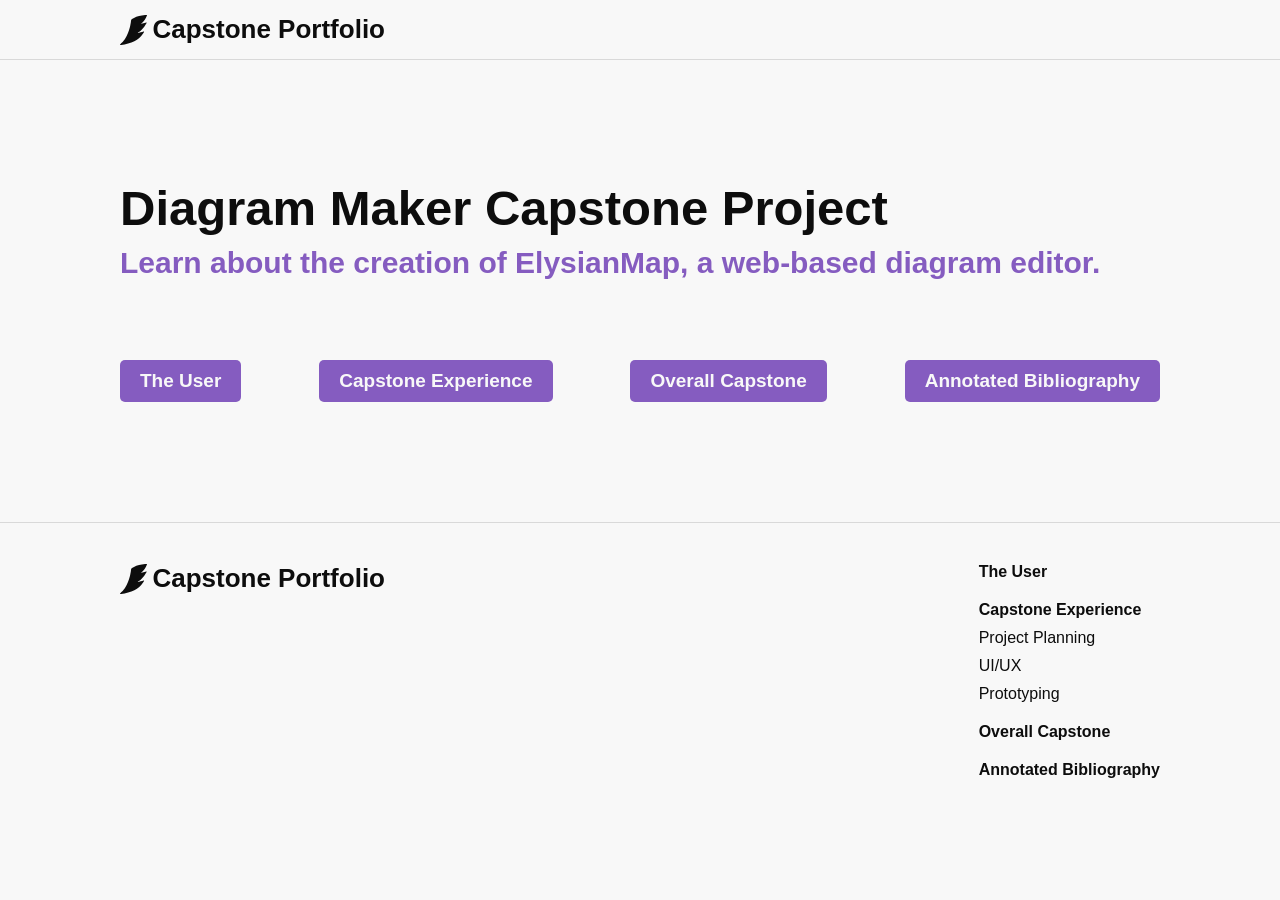
==== index.html @ dbba418b "Implement hero section for landing page" ====
<!DOCTYPE html>
<html lang="en">
<head>
    <meta charset="UTF-8">
    <meta name="viewport" content="width=device-width, initial-scale=1.0">
    <title>Diagram Editor Capstone</title>
    <link rel="icon" href="./images/logo--black.svg">
    <link rel="stylesheet" href="./style.css">
<body>
    <header class="header">
        <a href="./index.html" class="header__link">
            <img class ="header__logo" src="./images/logo--black.svg" alt="Logo showing a wing with a subtle E shape">
            <p class="header__title">Capstone Portfolio</p>
        </a>
    </header>

    <main class="hero">
        <div class="hero__text">
            <h1 class="hero__title">Diagram Maker Capstone Project</h1>
            <h2 class="hero__caption">Learn about the creation of ElysianMap, a web-based diagram editor.</h2>
        </div>
        <div class="hero__buttons">
            <a href="./pages/the-user.html" class="hero__button">The User</a>
            <a href="./pages/capstone-experience.html" class="hero__button">Capstone Experience</a>
            <a href="./pages/overall-capstone.html" class="hero__button">Overall Capstone</a>
            <a href="./pages/bibliography.html" class="hero__button">Annotated Bibliography</a>
        </div>
    </main>

    <footer class="footer">
        <a href="./index.html" class="header__link">
            <img class ="header__logo" src="./images/logo--black.svg" alt="Logo showing a wing with a subtle E shape">
            <p class="header__title">Capstone Portfolio</p>
        </a>
        <ul class="footer__links">
            <li ><a href="./pages/the-user.html" class="footer__link footer__link--main">The User</a></li>
            <li>
                <a href="./pages/capstone-experience.html" class="footer__link footer__link--main">Capstone Experience</a>
                <ul class="footer__sublinks">
                    <li><a href="./pages/project-planning.html" class="footer__link">Project Planning</a></li>
                    <li><a href="./pages/ui-ux.html" class="footer__link">UI/UX</a></li>
                    <li><a href="./pages/prototyping.html" class="footer__link">Prototyping</a></li>
                </ul>
            </li>
            <li><a href="./pages/overall-capstone.html" class="footer__link footer__link--main">Overall Capstone</a></li>
            <li><a href="./pages/bibliography.html" class="footer__link footer__link--main">Annotated Bibliography</a></li>
        </ul>
    </footer>
</body>
</html>
---- style.css ----
* {
    box-sizing: border-box;
    font-family: Helvetica, sans-serif;
    margin: 0px;
    padding: 0px;
    background-color: #F8F8F8;
}

.header {
    display: flex;
    width: 100vw;
    height: 60px;
    padding: 0px max(20px, 25vw - 200px);
    border-bottom: 1px solid #D9D9D9;
}

.header__link {
    display: flex;
    flex-direction: row;
    justify-content: center;
    align-items: center;
    gap: 5px;
    text-decoration: none;
}

.header__logo {
    height: 30px;
    width: auto;
}

.header__title {
    color: #0D0D0D;
    font-weight: bold;
    font-size: 26px;
}

.footer {
    display: flex;
    flex-direction: row;
    justify-content: space-between;
    align-items: start;
    padding: 40px max(20px, 25vw - 200px);
    border-top: 1px solid #D9D9D9;
}

.footer__links {
    display: flex;
    flex-direction: column;
    gap: 20px;
    list-style-type: none;
}

.footer__sublinks {
    display: flex;
    flex-direction: column;
    gap: 10px;
    margin-top: 10px;
    list-style-type: none;
}

.footer__link {
    color: #0D0D0D;
    font-size: 16px;
    text-decoration: none;
}

.footer__link:hover {
    text-decoration: underline;
}

.footer__link--main {
    font-weight: bold;
}

.hero {
    display: flex;
    flex-direction: column;
    gap: 80px;
    padding: 120px max(20px, 25vw - 200px);
}

.hero__text {
    display: flex;
    flex-direction: column;
    gap: 10px;
}

.hero__title {
    color: #0D0D0D;
    font-size: 49px;
}

.hero__caption {
    color: #855CC0;
    font-size: 30px;
}

.hero__buttons {
    display: flex;
    flex-direction: row;
    justify-content: space-between;
}

.hero__button {
    padding: 10px 20px;
    color: #F8F8F8;
    font-size: 19px;
    font-weight: bold;
    text-decoration: none;
    background-color: #855CC0;
    border-radius: 5px;
}

.hero__button:hover {
    background-color: #0D0D0D;
}
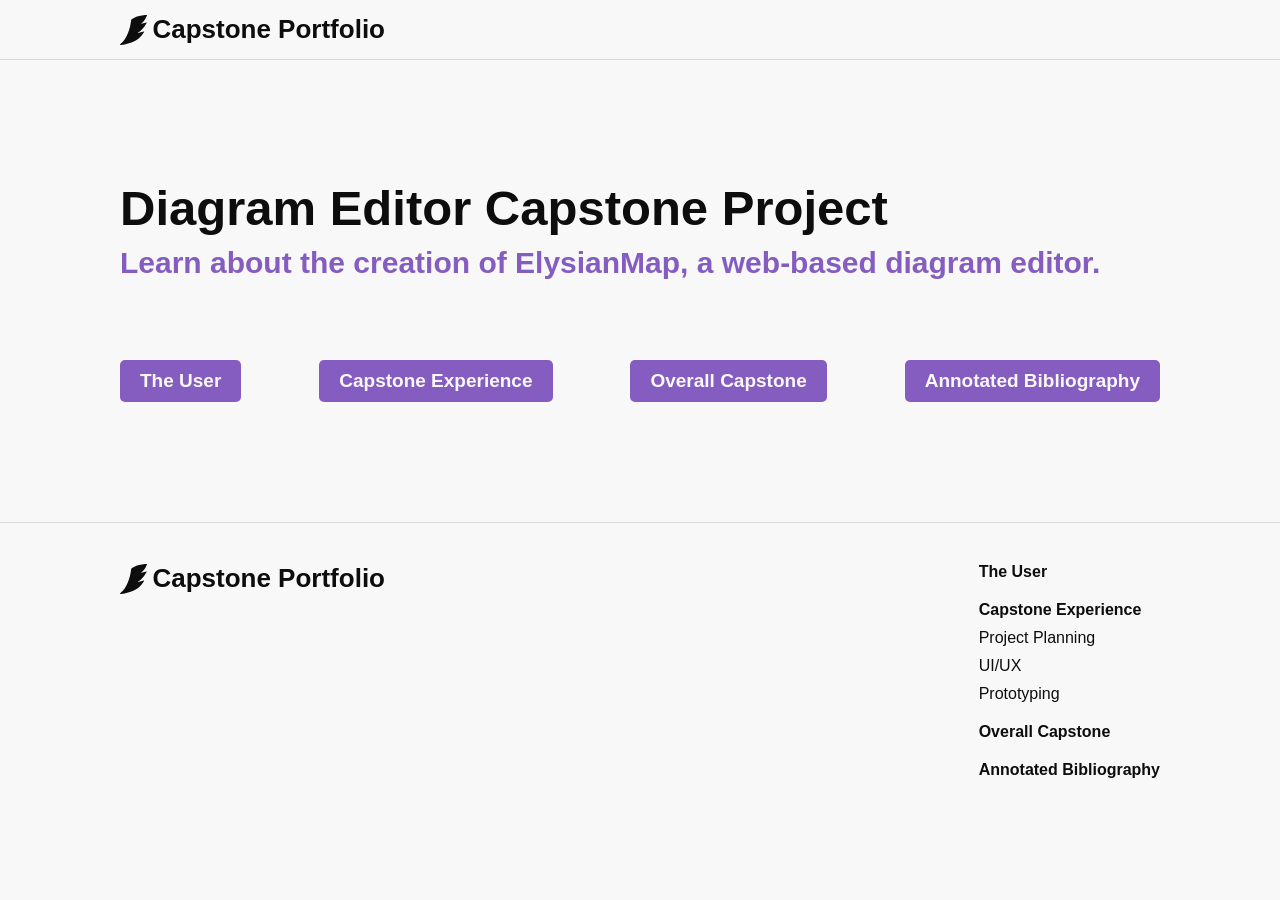
==== commit 0c543930: "Update title wording" ====
--- a/index.html
+++ b/index.html
@@ -16,7 +16,7 @@
 
     <main class="hero">
         <div class="hero__text">
-            <h1 class="hero__title">Diagram Maker Capstone Project</h1>
+            <h1 class="hero__title">Diagram Editor Capstone Project</h1>
             <h2 class="hero__caption">Learn about the creation of ElysianMap, a web-based diagram editor.</h2>
         </div>
         <div class="hero__buttons">
--- a/style.css
+++ b/style.css
@@ -3,10 +3,15 @@
     font-family: Helvetica, sans-serif;
     margin: 0px;
     padding: 0px;
+    color: #0D0D0D;
     background-color: #F8F8F8;
 }
 
+/* HEADER */
+
 .header {
+    position: sticky;
+    top: 0;
     display: flex;
     width: 100vw;
     height: 60px;
@@ -34,6 +39,8 @@
     font-size: 26px;
 }
 
+/* FOOTER */
+
 .footer {
     display: flex;
     flex-direction: row;
@@ -72,6 +79,8 @@
     font-weight: bold;
 }
 
+/* HOMEPAGE HERO SECTION */
+
 .hero {
     display: flex;
     flex-direction: column;
@@ -99,6 +108,8 @@
     display: flex;
     flex-direction: row;
     justify-content: space-between;
+    flex-wrap: wrap;
+    gap: 10px;
 }
 
 .hero__button {
@@ -113,4 +124,165 @@
 
 .hero__button:hover {
     background-color: #0D0D0D;
+}
+
+/* THE USER HERO SECTION */
+.user-hero {
+    display: flex;
+    flex-direction: column;
+    gap: 20px;
+    padding: 120px max(20px, 25vw - 200px);
+}
+
+.user-hero__title {
+    font-size: 58px;
+}
+
+.user-hero__caption {
+    font-size: 26px;
+}
+
+/* ANNOTATED BIBLIOGRAPHY HERO SECTION */
+.bibliography-hero {
+    padding: 120px max(20px, 25vw - 200px);
+}
+
+.bibliography-hero__title {
+    font-size: 58px;
+}
+
+/* OVERALL CAPSTONE HERO SECTION */
+.overall-hero {
+    padding: 120px max(20px, 25vw - 200px);
+}
+
+.overall-hero__title {
+    font-size: 58px;
+}
+
+/* CAPSTONE EXPERIENCE HERO SECTION */
+.experience-hero {
+    display: flex;
+    flex-direction: column;
+    gap: 80px;
+    padding: 120px max(20px, 25vw - 200px);
+}
+
+.experience-hero__text {
+    display: flex;
+    flex-direction: column;
+    gap: 10px;
+}
+
+.experience-hero__title {
+    color: #0D0D0D;
+    font-size: 49px;
+}
+
+.experience-hero__caption {
+    font-size: 26px;
+}
+
+.experience-hero__buttons {
+    display: flex;
+    flex-direction: row;
+    justify-content: space-between;
+    flex-wrap: wrap;
+    gap: 10px;
+}
+
+.experience-hero__button {
+    padding: 10px 20px;
+    font-size: 19px;
+    font-weight: bold;
+    text-decoration: none;
+    background-color: #D9D9D9;
+    border-radius: 5px;
+}
+
+.experience-hero__button:hover {
+    color: #F8F8F8;
+    background-color: #0D0D0D;
+}
+
+/* TEXT SECTION */
+.text-section {
+    display: flex;
+    flex-direction: column;
+    gap: 10px;
+    padding: 40px max(20px, 25vw - 200px);
+}
+
+.text-section--pink {
+    background-color: #E19BCC;
+}
+
+.text-section--blue {
+    background-color: #5CC2D6;
+}
+
+.text-section--purple {
+    background-color: #B499E6;
+}
+
+.text-section--gray {
+    background-color: #D9D9D9;
+}
+
+.text-section__header {
+    font-size: 36px;
+    background-color: inherit;
+}
+
+.text-section__text {
+    font-size: 19px;
+    background-color: inherit;
+}
+
+.text-section__list {
+    padding-left: 40px;
+    list-style: square;
+    background-color: inherit;
+}
+
+/* IMAGE SECTION */
+.image-section {
+    display: flex;
+    flex-direction: column;
+    gap: 10px;
+    padding: 40px max(20px, 25vw - 200px);
+}
+
+.image-section--gray {
+    background-color: #D9D9D9;
+}
+
+.image-section__header {
+    font-size: 36px;
+    background-color: inherit;
+}
+
+.image-section__text {
+    font-size: 19px;
+    background-color: inherit;
+}
+
+.image-section__image-container {
+    display: flex;
+    flex-direction: column;
+    align-items: center;
+    justify-content: center;
+    gap: 10px;
+    background-color: inherit;
+}
+
+.image-section__image {
+    width: min(90vw, 700px);
+}
+
+.image-section__subtitle {
+    width: min(90vw, 600px);
+    font-size: 16px;
+    text-align: center;
+    background-color: inherit;
 }
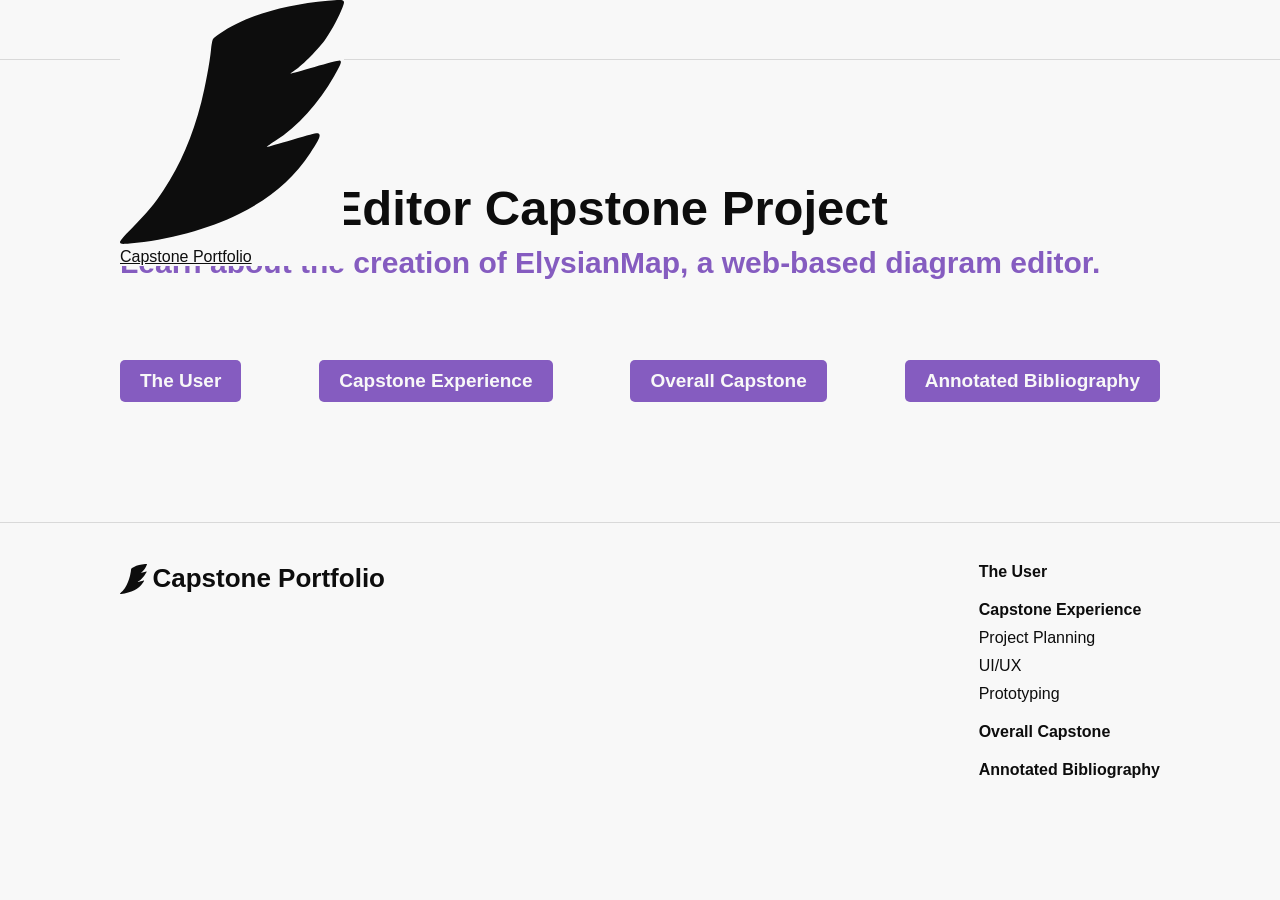
==== commit 918b940c: "Fix link logo for footer" ====
--- a/index.html
+++ b/index.html
@@ -28,9 +28,9 @@
     </main>
 
     <footer class="footer">
-        <a href="./index.html" class="header__link">
-            <img class ="header__logo" src="./images/logo--black.svg" alt="Logo showing a wing with a subtle E shape">
-            <p class="header__title">Capstone Portfolio</p>
+        <a href="./index.html" class="footer__logo-link">
+            <img class ="footer__logo" src="./images/logo--black.svg" alt="Logo showing a wing with a subtle E shape">
+            <p class="footer__title">Capstone Portfolio</p>
         </a>
         <ul class="footer__links">
             <li ><a href="./pages/the-user.html" class="footer__link footer__link--main">The User</a></li>
--- a/style.css
+++ b/style.css
@@ -19,26 +19,6 @@
     border-bottom: 1px solid #D9D9D9;
 }
 
-.header__link {
-    display: flex;
-    flex-direction: row;
-    justify-content: center;
-    align-items: center;
-    gap: 5px;
-    text-decoration: none;
-}
-
-.header__logo {
-    height: 30px;
-    width: auto;
-}
-
-.header__title {
-    color: #0D0D0D;
-    font-weight: bold;
-    font-size: 26px;
-}
-
 /* FOOTER */
 
 .footer {
@@ -50,6 +30,26 @@
     border-top: 1px solid #D9D9D9;
 }
 
+.footer__logo-link {
+    display: flex;
+    flex-direction: row;
+    justify-content: center;
+    align-items: center;
+    gap: 5px;
+    text-decoration: none;
+}
+
+.footer__logo {
+    height: 30px;
+    width: auto;
+}
+
+.footer__title {
+    color: #0D0D0D;
+    font-weight: bold;
+    font-size: 26px;
+}
+
 .footer__links {
     display: flex;
     flex-direction: column;
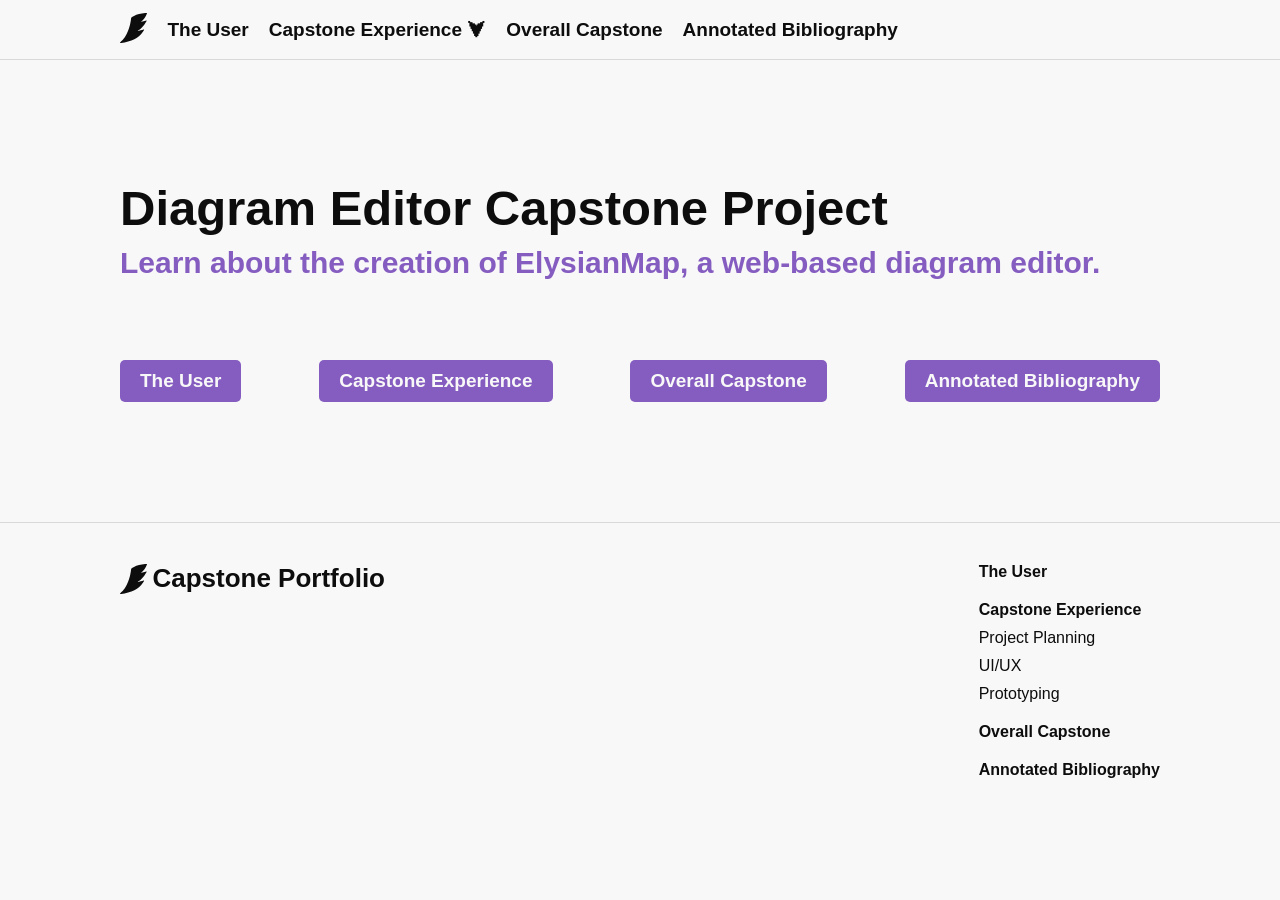
==== commit 7b0a4fee: "Implement styling & functionality for header nav bar" ====
--- a/index.html
+++ b/index.html
@@ -8,10 +8,20 @@
     <link rel="stylesheet" href="./style.css">
 <body>
     <header class="header">
-        <a href="./index.html" class="header__link">
+        <a href="./index.html" class="header__logo-link">
             <img class ="header__logo" src="./images/logo--black.svg" alt="Logo showing a wing with a subtle E shape">
-            <p class="header__title">Capstone Portfolio</p>
         </a>
+        <a href="./pages/the-user.html" class="header__link">The User</a>
+        <div class="header__dropdown">
+            <a href="./pages/capstone-experience.html" class="header__link">Capstone Experience ⮟</a>
+            <ul class="header__sublinks">
+                <li><a href="./pages/project-planning.html" class="header__sublink">Project Planning</a></li>
+                <li><a href="./pages/ui-ux.html" class="header__sublink">UI/UX</a></li>
+                <li><a href="./pages/prototyping.html" class="header__sublink">Prototyping</a></li>
+            </ul>
+        </div>
+        <a href="./pages/overall-capstone.html" class="header__link">Overall Capstone</a>
+        <a href="./pages/bibliography.html" class="header__link">Annotated Bibliography</a>
     </header>
 
     <main class="hero">
--- a/style.css
+++ b/style.css
@@ -13,12 +13,68 @@
     position: sticky;
     top: 0;
     display: flex;
+    flex-direction: row;
+    align-items: center;
+    gap: 20px;
     width: 100vw;
     height: 60px;
     padding: 0px max(20px, 25vw - 200px);
     border-bottom: 1px solid #D9D9D9;
 }
 
+.header__logo-link {
+
+}
+
+.header__logo {
+    height: 30px;
+    width: auto;
+}
+
+.header__link {
+    font-size: 19px;
+    font-weight: bold;
+    text-decoration: none;
+}
+
+.header__link:hover {
+    text-decoration: underline;
+}
+
+.header__dropdown {
+    position: relative;
+}
+
+.header__sublinks {
+    display: none;
+    flex-direction: column;
+    gap: 10px;
+    position: absolute;
+    padding-top: 20px;
+    padding-bottom: 10px;
+    padding-right: 88px;
+    list-style: none;
+}
+
+.header__dropdown:hover .header__sublinks {
+    display: flex;
+}
+
+.header__sublinks > li {
+    background-color: inherit;
+}
+
+.header__sublink {
+    font-size: 16px;
+    font-weight: bold;
+    text-decoration: none;
+    background-color: transparent;
+}
+
+.header__sublink:hover {
+    text-decoration: underline;
+}
+
 /* FOOTER */
 
 .footer {
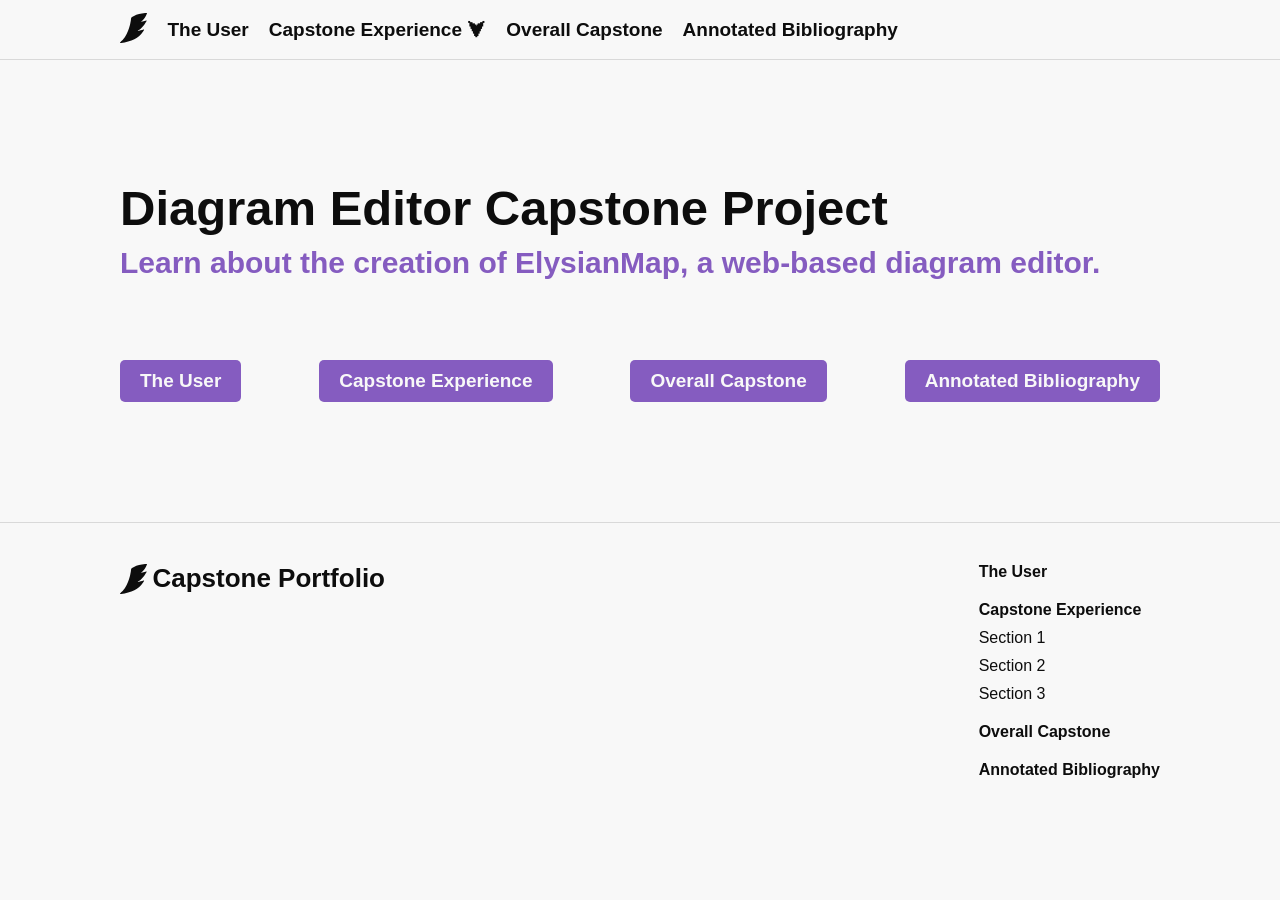
==== commit ea47fd20: "Update footer for new section links and names" ====
--- a/index.html
+++ b/index.html
@@ -47,9 +47,9 @@
             <li>
                 <a href="./pages/capstone-experience.html" class="footer__link footer__link--main">Capstone Experience</a>
                 <ul class="footer__sublinks">
-                    <li><a href="./pages/project-planning.html" class="footer__link">Project Planning</a></li>
-                    <li><a href="./pages/ui-ux.html" class="footer__link">UI/UX</a></li>
-                    <li><a href="./pages/prototyping.html" class="footer__link">Prototyping</a></li>
+                    <li><a href="./pages/section1.html" class="footer__link">Section 1</a></li>
+                    <li><a href="./pages/section2.html" class="footer__link">Section 2</a></li>
+                    <li><a href="./pages/section3.html" class="footer__link">Section 3</a></li>
                 </ul>
             </li>
             <li><a href="./pages/overall-capstone.html" class="footer__link footer__link--main">Overall Capstone</a></li>
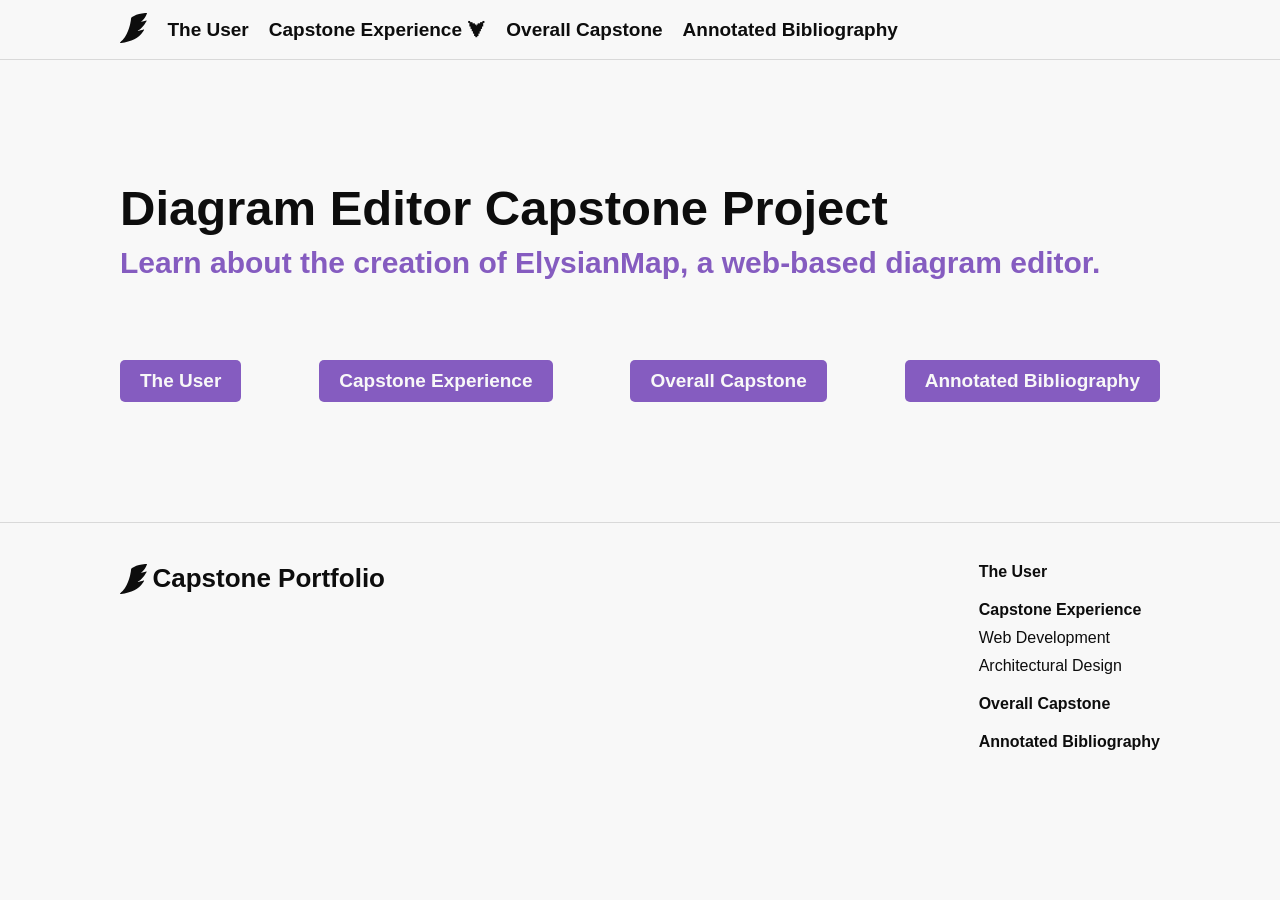
==== commit e6747d75: "Update capstone experience sections" ====
--- a/index.html
+++ b/index.html
@@ -15,9 +15,8 @@
         <div class="header__dropdown">
             <a href="./pages/capstone-experience.html" class="header__link">Capstone Experience ⮟</a>
             <ul class="header__sublinks">
-                <li><a href="./pages/project-planning.html" class="header__sublink">Project Planning</a></li>
-                <li><a href="./pages/ui-ux.html" class="header__sublink">UI/UX</a></li>
-                <li><a href="./pages/prototyping.html" class="header__sublink">Prototyping</a></li>
+                <li><a href="./pages/web-development.html" class="header__sublink">Web Development</a></li>
+                <li><a href="./pages/architectural-design.html" class="header__sublink">Architectural Design</a></li>
             </ul>
         </div>
         <a href="./pages/overall-capstone.html" class="header__link">Overall Capstone</a>
@@ -47,9 +46,8 @@
             <li>
                 <a href="./pages/capstone-experience.html" class="footer__link footer__link--main">Capstone Experience</a>
                 <ul class="footer__sublinks">
-                    <li><a href="./pages/section1.html" class="footer__link">Section 1</a></li>
-                    <li><a href="./pages/section2.html" class="footer__link">Section 2</a></li>
-                    <li><a href="./pages/section3.html" class="footer__link">Section 3</a></li>
+                    <li><a href="./pages/web-development.html" class="footer__link">Web Development</a></li>
+                    <li><a href="./pages/architectural-design.html" class="footer__link">Architectural Design</a></li>
                 </ul>
             </li>
             <li><a href="./pages/overall-capstone.html" class="footer__link footer__link--main">Overall Capstone</a></li>
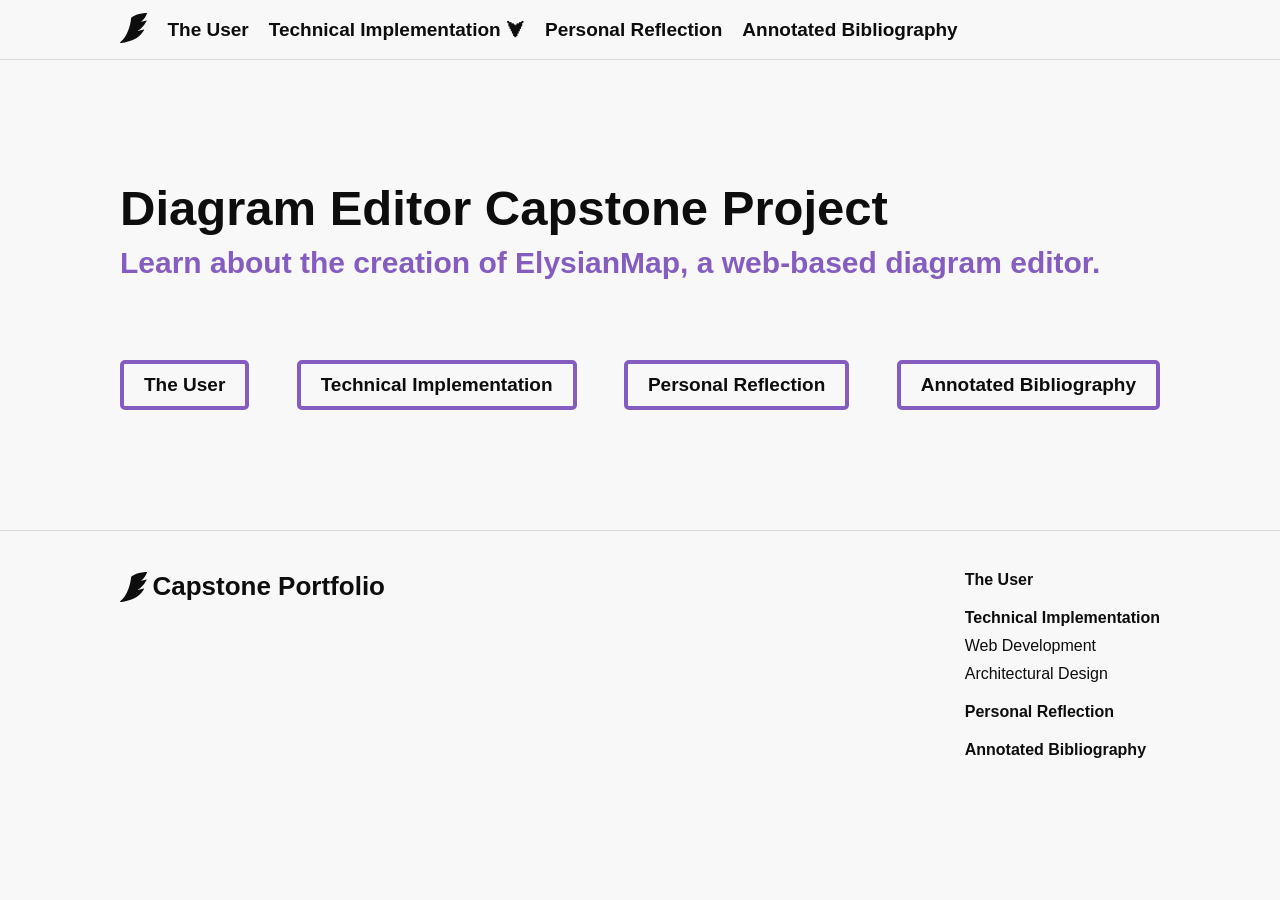
==== commit 223cf899: "Update section names" ====
--- a/index.html
+++ b/index.html
@@ -13,13 +13,13 @@
         </a>
         <a href="./pages/the-user.html" class="header__link">The User</a>
         <div class="header__dropdown">
-            <a href="./pages/capstone-experience.html" class="header__link">Capstone Experience ⮟</a>
+            <a href="./pages/capstone-experience.html" class="header__link">Technical Implementation ⮟</a>
             <ul class="header__sublinks">
                 <li><a href="./pages/web-development.html" class="header__sublink">Web Development</a></li>
                 <li><a href="./pages/architectural-design.html" class="header__sublink">Architectural Design</a></li>
             </ul>
         </div>
-        <a href="./pages/overall-capstone.html" class="header__link">Overall Capstone</a>
+        <a href="./pages/overall-capstone.html" class="header__link">Personal Reflection</a>
         <a href="./pages/bibliography.html" class="header__link">Annotated Bibliography</a>
     </header>
 
@@ -30,8 +30,8 @@
         </div>
         <div class="hero__buttons">
             <a href="./pages/the-user.html" class="hero__button">The User</a>
-            <a href="./pages/capstone-experience.html" class="hero__button">Capstone Experience</a>
-            <a href="./pages/overall-capstone.html" class="hero__button">Overall Capstone</a>
+            <a href="./pages/capstone-experience.html" class="hero__button">Technical Implementation</a>
+            <a href="./pages/overall-capstone.html" class="hero__button">Personal Reflection</a>
             <a href="./pages/bibliography.html" class="hero__button">Annotated Bibliography</a>
         </div>
     </main>
@@ -44,13 +44,13 @@
         <ul class="footer__links">
             <li ><a href="./pages/the-user.html" class="footer__link footer__link--main">The User</a></li>
             <li>
-                <a href="./pages/capstone-experience.html" class="footer__link footer__link--main">Capstone Experience</a>
+                <a href="./pages/capstone-experience.html" class="footer__link footer__link--main">Technical Implementation</a>
                 <ul class="footer__sublinks">
                     <li><a href="./pages/web-development.html" class="footer__link">Web Development</a></li>
                     <li><a href="./pages/architectural-design.html" class="footer__link">Architectural Design</a></li>
                 </ul>
             </li>
-            <li><a href="./pages/overall-capstone.html" class="footer__link footer__link--main">Overall Capstone</a></li>
+            <li><a href="./pages/overall-capstone.html" class="footer__link footer__link--main">Personal Reflection</a></li>
             <li><a href="./pages/bibliography.html" class="footer__link footer__link--main">Annotated Bibliography</a></li>
         </ul>
     </footer>
--- a/style.css
+++ b/style.css
@@ -170,16 +170,16 @@
 
 .hero__button {
     padding: 10px 20px;
+    font-size: 19px;
+    font-weight: bold;
+    text-decoration: none;
+    border: 4px solid #855CC0;
+    border-radius: 5px;
+}
+
+.hero__button:hover {
+    background-color: #855CC0;
     color: #F8F8F8;
-    font-size: 19px;
-    font-weight: bold;
-    text-decoration: none;
-    background-color: #855CC0;
-    border-radius: 5px;
-}
-
-.hero__button:hover {
-    background-color: #0D0D0D;
 }
 
 /* THE USER HERO SECTION */
@@ -242,7 +242,7 @@
 .experience-hero__buttons {
     display: flex;
     flex-direction: row;
-    justify-content: space-between;
+    justify-content: space-around;
     flex-wrap: wrap;
     gap: 10px;
 }
@@ -341,4 +341,20 @@
     font-size: 16px;
     text-align: center;
     background-color: inherit;
+}
+
+.image {
+    
+}
+
+.image--small {
+    width: min(40vw, 320px);
+}
+
+.image--medium {
+    width: min(60vw, 640px);
+}
+
+.image--large {
+    width: min(80vw, 960px);
 }
